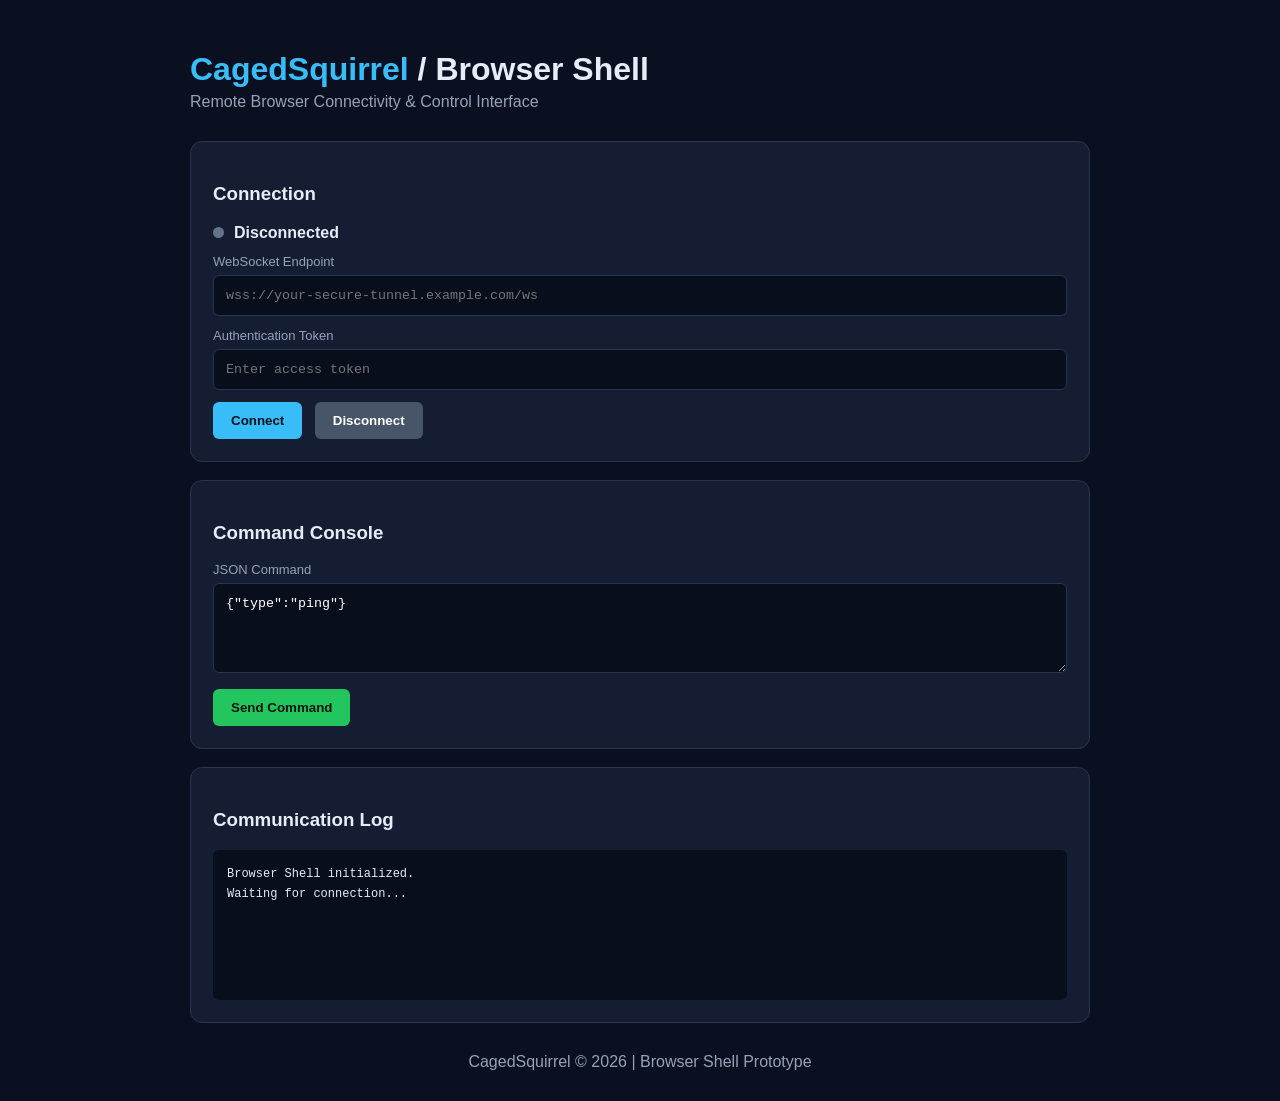
==== index.html @ 89b3f010 "Add index.html for Browser Shell interface This file contains the HTML structure, styling, and JavaS" ====
<!DOCTYPE html>
<html lang="en">
<head>
<meta charset="UTF-8">
<meta name="viewport" content="width=device-width, initial-scale=1.0">
<title>CagedSquirrel | Browser Shell</title>

<style>
:root {
  --bg: #0b1020;
  --panel: #151d32;
  --border: #293650;
  --accent: #38bdf8;
  --green: #22c55e;
  --red: #ef4444;
  --text: #e5edf8;
  --muted: #94a3b8;
}

* { box-sizing: border-box; }

body {
  margin: 0;
  padding: 30px 16px;
  background: var(--bg);
  color: var(--text);
  font-family: Arial, sans-serif;
}

.container {
  max-width: 900px;
  margin: auto;
}

header {
  margin-bottom: 30px;
}

h1 { margin-bottom: 5px; }

h1 span { color: var(--accent); }

.subtitle { color: var(--muted); }

.panel {
  background: var(--panel);
  border: 1px solid var(--border);
  border-radius: 12px;
  padding: 22px;
  margin-bottom: 18px;
}

label {
  display: block;
  margin: 12px 0 6px;
  color: var(--muted);
  font-size: 13px;
}

input, textarea {
  width: 100%;
  padding: 12px;
  background: #080e1b;
  border: 1px solid var(--border);
  border-radius: 6px;
  color: white;
  font-family: monospace;
}

textarea {
  min-height: 90px;
  resize: vertical;
}

button {
  padding: 11px 18px;
  margin: 12px 8px 0 0;
  border: 0;
  border-radius: 6px;
  cursor: pointer;
  font-weight: bold;
}

.connect { background: var(--accent); color: #06111d; }
.disconnect { background: #475569; color: white; }
.send { background: var(--green); color: #07130b; }

.status {
  display: flex;
  align-items: center;
  gap: 10px;
}

.dot {
  width: 11px;
  height: 11px;
  border-radius: 50%;
  background: #64748b;
}

.dot.connected { background: var(--green); }
.dot.error { background: var(--red); }

#log {
  background: #080e1b;
  padding: 14px;
  border-radius: 6px;
  min-height: 150px;
  max-height: 300px;
  overflow-y: auto;
  font: 12px/1.7 monospace;
  white-space: pre-wrap;
  overflow-wrap: anywhere;
}

.muted { color: var(--muted); }
footer { text-align: center; color: var(--muted); margin-top: 30px; }
</style>
</head>

<body>
<div class="container">

<header>
  <h1><span>CagedSquirrel</span> / Browser Shell</h1>
  <div class="subtitle">
    Remote Browser Connectivity & Control Interface
  </div>
</header>

<section class="panel">
  <h3>Connection</h3>

  <div class="status">
    <div id="dot" class="dot"></div>
    <strong id="status">Disconnected</strong>
  </div>

  <label>WebSocket Endpoint</label>
  <input id="endpoint"
    type="url"
    placeholder="wss://your-secure-tunnel.example.com/ws">

  <label>Authentication Token</label>
  <input id="token" type="password"
    placeholder="Enter access token">

  <button class="connect" onclick="connect()">Connect</button>
  <button class="disconnect" onclick="disconnect()">Disconnect</button>
</section>

<section class="panel">
  <h3>Command Console</h3>

  <label>JSON Command</label>
  <textarea id="command">{"type":"ping"}</textarea>

  <button class="send" onclick="sendCommand()">Send Command</button>
</section>

<section class="panel">
  <h3>Communication Log</h3>
  <div id="log">Browser Shell initialized.
Waiting for connection...</div>
</section>

<footer>
  CagedSquirrel &copy; 2026 |
  Browser Shell Prototype
</footer>

</div>

<script>
let socket = null;

const $ = id => document.getElementById(id);

function log(message) {
  const time = new Date().toLocaleTimeString();
  $("log").textContent += `\n[${time}] ${message}`;
  $("log").scrollTop = $("log").scrollHeight;
}

function setStatus(state, type = "") {
  $("status").textContent = state;
  $("dot").className = "dot " + type;
}

function connect() {
  const endpoint = $("endpoint").value.trim();
  const token = $("token").value.trim();

  if (!endpoint) {
    alert("Enter your WebSocket endpoint.");
    return;
  }

  if (socket) disconnect();

  let url;
  try {
    url = new URL(endpoint);
    if (!["ws:", "wss:"].includes(url.protocol)) {
      throw new Error("Use a ws:// or wss:// endpoint.");
    }
    if (url.username || url.password) {
      throw new Error("Credentials must not be embedded in the URL.");
    }
    if (url.protocol === "ws:" &&
        !["localhost", "127.0.0.1", "::1"].includes(url.hostname)) {
      throw new Error("Use WSS for remote connections.");
    }
  } catch (error) {
    log("Invalid endpoint: " + error.message);
    return;
  }

  // This query parameter must match the server's
  // authentication implementation.
  if (token) url.searchParams.set("token", token);

  setStatus("Connecting...");
  log("Connecting to " + url.origin + url.pathname);

  try {
    socket = new WebSocket(url.toString());

    socket.onopen = () => {
      setStatus("Connected", "connected");
      log("WebSocket connection established.");
    };

    socket.onmessage = event => {
      log("RECEIVED: " + event.data);
    };

    socket.onerror = () => {
      log("WebSocket error. Check endpoint, TLS and server logs.");
      setStatus("Connection Error", "error");
    };

    socket.onclose = event => {
      log(`Connection closed. Code: ${event.code}`);
      setStatus("Disconnected");
      socket = null;
    };

  } catch (error) {
    log("Connection failed: " + error.message);
    setStatus("Connection Failed", "error");
  }
}

function disconnect() {
  if (socket) {
    socket.close();
    socket = null;
  }
  setStatus("Disconnected");
  log("Disconnected.");
}

function sendCommand() {
  if (!socket || socket.readyState !== WebSocket.OPEN) {
    log("ERROR: No active connection.");
    return;
  }

  try {
    const payload = JSON.parse($("command").value);
    socket.send(JSON.stringify(payload));
    log("SENT: " + JSON.stringify(payload));
  } catch (error) {
    log("Invalid JSON: " + error.message);
  }
}
</script>

</body>
</html>
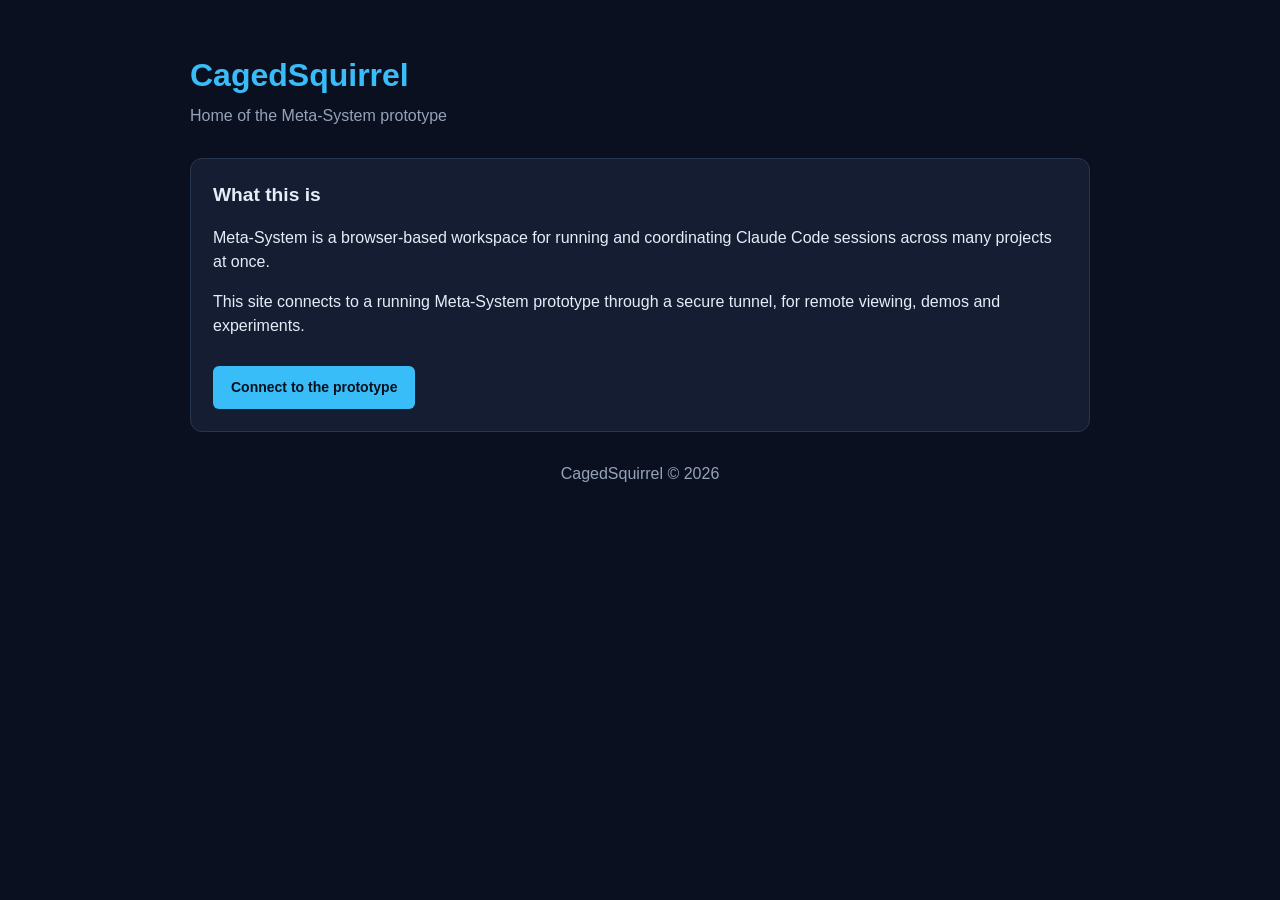
==== commit e26e196f: "Landing page plus connection page for the Meta-System tunnel index.html becomes a short landing page" ====
--- a/index.html
+++ b/index.html
@@ -3,279 +3,32 @@
 <head>
 <meta charset="UTF-8">
 <meta name="viewport" content="width=device-width, initial-scale=1.0">
-<title>CagedSquirrel | Browser Shell</title>
-
-<style>
-:root {
-  --bg: #0b1020;
-  --panel: #151d32;
-  --border: #293650;
-  --accent: #38bdf8;
-  --green: #22c55e;
-  --red: #ef4444;
-  --text: #e5edf8;
-  --muted: #94a3b8;
-}
-
-* { box-sizing: border-box; }
-
-body {
-  margin: 0;
-  padding: 30px 16px;
-  background: var(--bg);
-  color: var(--text);
-  font-family: Arial, sans-serif;
-}
-
-.container {
-  max-width: 900px;
-  margin: auto;
-}
-
-header {
-  margin-bottom: 30px;
-}
-
-h1 { margin-bottom: 5px; }
-
-h1 span { color: var(--accent); }
-
-.subtitle { color: var(--muted); }
-
-.panel {
-  background: var(--panel);
-  border: 1px solid var(--border);
-  border-radius: 12px;
-  padding: 22px;
-  margin-bottom: 18px;
-}
-
-label {
-  display: block;
-  margin: 12px 0 6px;
-  color: var(--muted);
-  font-size: 13px;
-}
-
-input, textarea {
-  width: 100%;
-  padding: 12px;
-  background: #080e1b;
-  border: 1px solid var(--border);
-  border-radius: 6px;
-  color: white;
-  font-family: monospace;
-}
-
-textarea {
-  min-height: 90px;
-  resize: vertical;
-}
-
-button {
-  padding: 11px 18px;
-  margin: 12px 8px 0 0;
-  border: 0;
-  border-radius: 6px;
-  cursor: pointer;
-  font-weight: bold;
-}
-
-.connect { background: var(--accent); color: #06111d; }
-.disconnect { background: #475569; color: white; }
-.send { background: var(--green); color: #07130b; }
-
-.status {
-  display: flex;
-  align-items: center;
-  gap: 10px;
-}
-
-.dot {
-  width: 11px;
-  height: 11px;
-  border-radius: 50%;
-  background: #64748b;
-}
-
-.dot.connected { background: var(--green); }
-.dot.error { background: var(--red); }
-
-#log {
-  background: #080e1b;
-  padding: 14px;
-  border-radius: 6px;
-  min-height: 150px;
-  max-height: 300px;
-  overflow-y: auto;
-  font: 12px/1.7 monospace;
-  white-space: pre-wrap;
-  overflow-wrap: anywhere;
-}
-
-.muted { color: var(--muted); }
-footer { text-align: center; color: var(--muted); margin-top: 30px; }
-</style>
+<title>CagedSquirrel</title>
+<link rel="stylesheet" href="style.css">
 </head>
-
 <body>
 <div class="container">
 
 <header>
-  <h1><span>CagedSquirrel</span> / Browser Shell</h1>
-  <div class="subtitle">
-    Remote Browser Connectivity & Control Interface
-  </div>
+  <h1><span>CagedSquirrel</span></h1>
+  <div class="subtitle">Home of the Meta-System prototype</div>
 </header>
 
 <section class="panel">
-  <h3>Connection</h3>
-
-  <div class="status">
-    <div id="dot" class="dot"></div>
-    <strong id="status">Disconnected</strong>
-  </div>
-
-  <label>WebSocket Endpoint</label>
-  <input id="endpoint"
-    type="url"
-    placeholder="wss://your-secure-tunnel.example.com/ws">
-
-  <label>Authentication Token</label>
-  <input id="token" type="password"
-    placeholder="Enter access token">
-
-  <button class="connect" onclick="connect()">Connect</button>
-  <button class="disconnect" onclick="disconnect()">Disconnect</button>
+  <h2>What this is</h2>
+  <p>
+    Meta-System is a browser-based workspace for running and coordinating
+    Claude Code sessions across many projects at once.
+  </p>
+  <p>
+    This site connects to a running Meta-System prototype through a secure
+    tunnel, for remote viewing, demos and experiments.
+  </p>
+  <a class="button connect" href="config.html">Connect to the prototype</a>
 </section>
 
-<section class="panel">
-  <h3>Command Console</h3>
-
-  <label>JSON Command</label>
-  <textarea id="command">{"type":"ping"}</textarea>
-
-  <button class="send" onclick="sendCommand()">Send Command</button>
-</section>
-
-<section class="panel">
-  <h3>Communication Log</h3>
-  <div id="log">Browser Shell initialized.
-Waiting for connection...</div>
-</section>
-
-<footer>
-  CagedSquirrel &copy; 2026 |
-  Browser Shell Prototype
-</footer>
+<footer>CagedSquirrel &copy; 2026</footer>
 
 </div>
-
-<script>
-let socket = null;
-
-const $ = id => document.getElementById(id);
-
-function log(message) {
-  const time = new Date().toLocaleTimeString();
-  $("log").textContent += `\n[${time}] ${message}`;
-  $("log").scrollTop = $("log").scrollHeight;
-}
-
-function setStatus(state, type = "") {
-  $("status").textContent = state;
-  $("dot").className = "dot " + type;
-}
-
-function connect() {
-  const endpoint = $("endpoint").value.trim();
-  const token = $("token").value.trim();
-
-  if (!endpoint) {
-    alert("Enter your WebSocket endpoint.");
-    return;
-  }
-
-  if (socket) disconnect();
-
-  let url;
-  try {
-    url = new URL(endpoint);
-    if (!["ws:", "wss:"].includes(url.protocol)) {
-      throw new Error("Use a ws:// or wss:// endpoint.");
-    }
-    if (url.username || url.password) {
-      throw new Error("Credentials must not be embedded in the URL.");
-    }
-    if (url.protocol === "ws:" &&
-        !["localhost", "127.0.0.1", "::1"].includes(url.hostname)) {
-      throw new Error("Use WSS for remote connections.");
-    }
-  } catch (error) {
-    log("Invalid endpoint: " + error.message);
-    return;
-  }
-
-  // This query parameter must match the server's
-  // authentication implementation.
-  if (token) url.searchParams.set("token", token);
-
-  setStatus("Connecting...");
-  log("Connecting to " + url.origin + url.pathname);
-
-  try {
-    socket = new WebSocket(url.toString());
-
-    socket.onopen = () => {
-      setStatus("Connected", "connected");
-      log("WebSocket connection established.");
-    };
-
-    socket.onmessage = event => {
-      log("RECEIVED: " + event.data);
-    };
-
-    socket.onerror = () => {
-      log("WebSocket error. Check endpoint, TLS and server logs.");
-      setStatus("Connection Error", "error");
-    };
-
-    socket.onclose = event => {
-      log(`Connection closed. Code: ${event.code}`);
-      setStatus("Disconnected");
-      socket = null;
-    };
-
-  } catch (error) {
-    log("Connection failed: " + error.message);
-    setStatus("Connection Failed", "error");
-  }
-}
-
-function disconnect() {
-  if (socket) {
-    socket.close();
-    socket = null;
-  }
-  setStatus("Disconnected");
-  log("Disconnected.");
-}
-
-function sendCommand() {
-  if (!socket || socket.readyState !== WebSocket.OPEN) {
-    log("ERROR: No active connection.");
-    return;
-  }
-
-  try {
-    const payload = JSON.parse($("command").value);
-    socket.send(JSON.stringify(payload));
-    log("SENT: " + JSON.stringify(payload));
-  } catch (error) {
-    log("Invalid JSON: " + error.message);
-  }
-}
-</script>
-
 </body>
 </html>
--- a/style.css
+++ b/style.css
@@ -0,0 +1,93 @@
+:root {
+  --bg: #0b1020;
+  --panel: #151d32;
+  --border: #293650;
+  --accent: #38bdf8;
+  --green: #22c55e;
+  --red: #ef4444;
+  --text: #e5edf8;
+  --muted: #94a3b8;
+  --field: #080e1b;
+}
+
+* { box-sizing: border-box; }
+
+body {
+  margin: 0;
+  padding: 30px 16px;
+  background: var(--bg);
+  color: var(--text);
+  font-family: Arial, sans-serif;
+  line-height: 1.5;
+}
+
+.container { max-width: 900px; margin: auto; }
+
+header { margin-bottom: 30px; }
+h1 { margin-bottom: 5px; }
+h1 span { color: var(--accent); }
+h2 { margin-top: 0; font-size: 1.2em; }
+.subtitle, .muted { color: var(--muted); }
+a { color: var(--accent); }
+
+.panel {
+  background: var(--panel);
+  border: 1px solid var(--border);
+  border-radius: 12px;
+  padding: 22px;
+  margin-bottom: 18px;
+}
+
+label {
+  display: block;
+  margin: 12px 0 6px;
+  color: var(--muted);
+  font-size: 13px;
+}
+
+input, textarea {
+  width: 100%;
+  padding: 12px;
+  background: var(--field);
+  border: 1px solid var(--border);
+  border-radius: 6px;
+  color: var(--text);
+  font-family: monospace;
+}
+
+textarea { min-height: 220px; resize: vertical; }
+
+button, .button {
+  display: inline-block;
+  padding: 11px 18px;
+  margin: 12px 8px 0 0;
+  border: 0;
+  border-radius: 6px;
+  cursor: pointer;
+  font-weight: bold;
+  font-size: 14px;
+  text-decoration: none;
+}
+
+.connect { background: var(--accent); color: #06111d; }
+.secondary { background: #475569; color: white; }
+.send { background: var(--green); color: #07130b; }
+
+.status { display: flex; align-items: center; gap: 10px; margin-top: 14px; }
+.dot { width: 11px; height: 11px; border-radius: 50%; background: #64748b; flex: none; }
+.dot.ok { background: var(--green); }
+.dot.error { background: var(--red); }
+
+#log {
+  background: var(--field);
+  padding: 14px;
+  border-radius: 6px;
+  min-height: 80px;
+  max-height: 260px;
+  overflow-y: auto;
+  font: 12px/1.7 monospace;
+  white-space: pre-wrap;
+  overflow-wrap: anywhere;
+}
+
+footer { text-align: center; color: var(--muted); margin-top: 30px; }
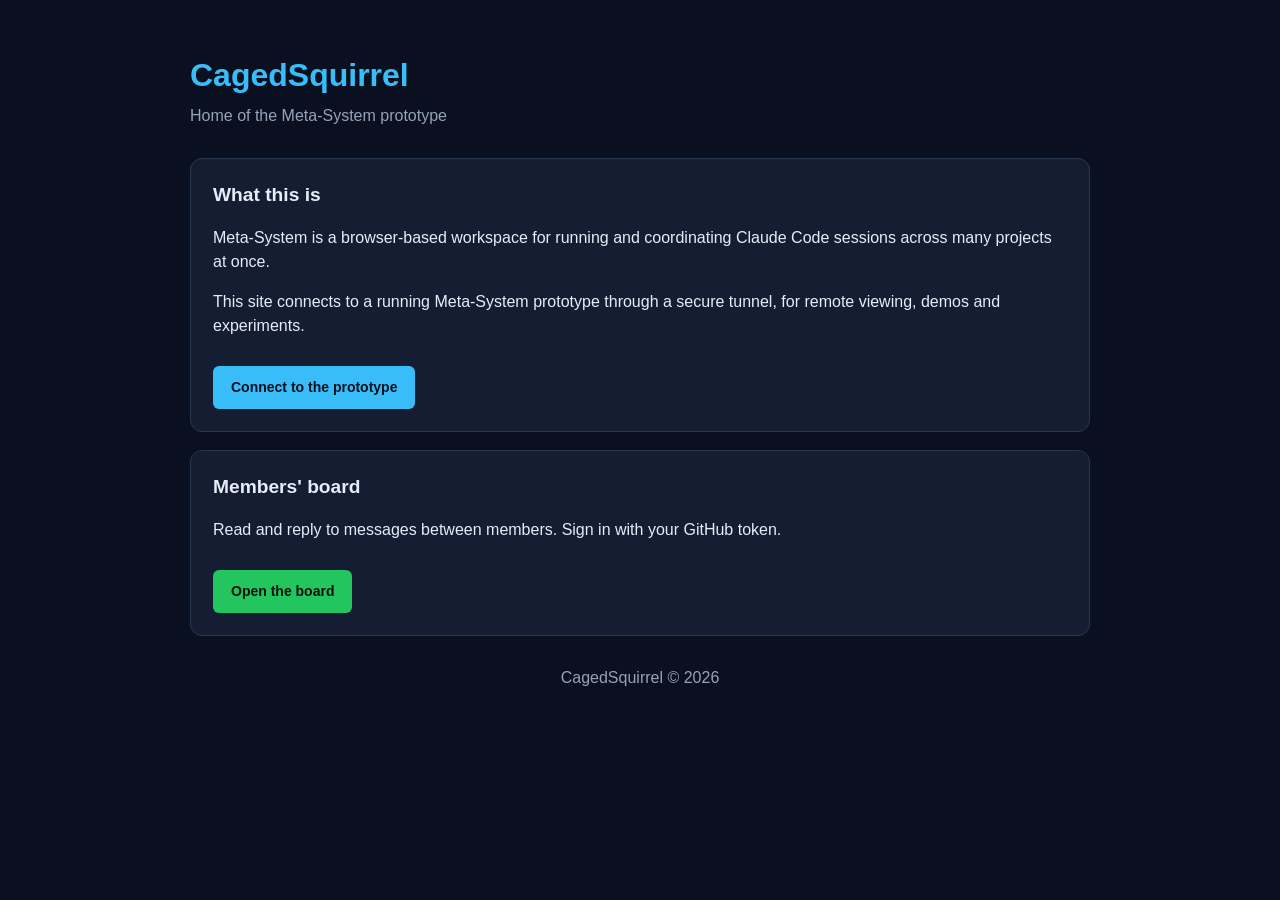
==== commit 6ccec3fc: "Members' board: read and reply to Discussions with a GitHub token board.html lists, reads, and posts" ====
--- a/index.html
+++ b/index.html
@@ -27,6 +27,15 @@
   <a class="button connect" href="config.html">Connect to the prototype</a>
 </section>
 
+<section class="panel">
+  <h2>Members' board</h2>
+  <p>
+    Read and reply to messages between members. Sign in with your GitHub
+    token.
+  </p>
+  <a class="button send" href="board.html">Open the board</a>
+</section>
+
 <footer>CagedSquirrel &copy; 2026</footer>
 
 </div>
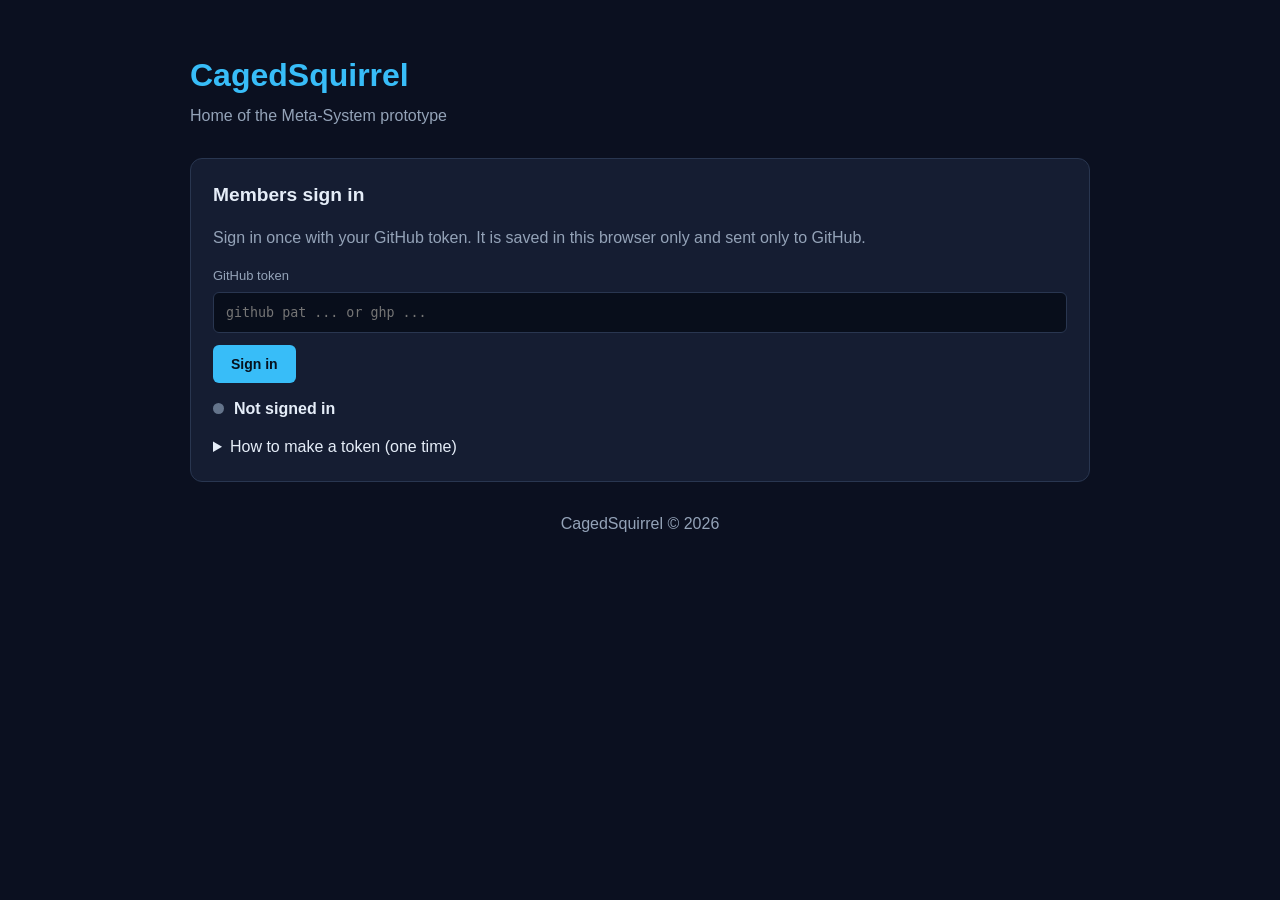
==== commit e9a1703d: "Sign in once: login landing page, members' home, shared token index.html becomes the sign-in page: t" ====
--- a/index.html
+++ b/index.html
@@ -5,6 +5,11 @@
 <meta name="viewport" content="width=device-width, initial-scale=1.0">
 <title>CagedSquirrel</title>
 <link rel="stylesheet" href="style.css">
+<script src="auth.js"></script>
+<script>
+  // Already signed in on this browser: go straight to the members' home.
+  if (csGetToken()) location.replace("home.html");
+</script>
 </head>
 <body>
 <div class="container">
@@ -15,29 +20,59 @@
 </header>
 
 <section class="panel">
-  <h2>What this is</h2>
-  <p>
-    Meta-System is a browser-based workspace for running and coordinating
-    Claude Code sessions across many projects at once.
+  <h2>Members sign in</h2>
+  <p class="muted">
+    Sign in once with your GitHub token. It is saved in this browser only
+    and sent only to GitHub.
   </p>
-  <p>
-    This site connects to a running Meta-System prototype through a secure
-    tunnel, for remote viewing, demos and experiments.
-  </p>
-  <a class="button connect" href="config.html">Connect to the prototype</a>
-</section>
+  <label for="token">GitHub token</label>
+  <input id="token" type="password" placeholder="github_pat_... or ghp_..." autocomplete="off">
+  <button class="connect" id="signin">Sign in</button>
+  <div class="status">
+    <div id="dot" class="dot"></div>
+    <strong id="status">Not signed in</strong>
+  </div>
 
-<section class="panel">
-  <h2>Members' board</h2>
-  <p>
-    Read and reply to messages between members. Sign in with your GitHub
-    token.
-  </p>
-  <a class="button send" href="board.html">Open the board</a>
+  <details style="margin-top:14px">
+    <summary>How to make a token (one time)</summary>
+    <ol>
+      <li>On GitHub, open Settings, then Developer settings, then Personal access tokens, then Fine-grained tokens, and choose Generate new token.</li>
+      <li>Resource owner: Cagedsquirrel. Repository access: Only select repositories, and pick <code>converse-here</code> (the board) and <code>tunnel-status</code> (the Meta-System connection).</li>
+      <li>Permissions: Discussions, Read and write. Contents, Read-only. Leave everything else as it is.</li>
+      <li>Generate the token, copy it, and paste it above.</li>
+      <li>If the repositories don't show up in the list, make a classic token instead (Tokens (classic), scope <code>repo</code>). It works the same here but reaches all your private repositories, so keep it to this browser.</li>
+    </ol>
+  </details>
 </section>
 
 <footer>CagedSquirrel &copy; 2026</footer>
 
 </div>
+
+<script>
+const $ = id => document.getElementById(id);
+
+async function signIn() {
+  const token = $("token").value.trim();
+  if (!token) { setStatus("Paste a token first.", "error"); return; }
+  setStatus("Checking with GitHub...");
+  try {
+    const login = await csWhoAmI(token);
+    csSaveToken(token);
+    setStatus("Signed in as " + login + ".", "ok");
+    location.href = "home.html";
+  } catch (e) {
+    setStatus(e.message, "error");
+  }
+}
+
+function setStatus(text, kind) {
+  $("status").textContent = text;
+  $("dot").className = "dot " + (kind || "");
+}
+
+$("signin").addEventListener("click", signIn);
+$("token").addEventListener("keydown", e => { if (e.key === "Enter") signIn(); });
+</script>
 </body>
 </html>
